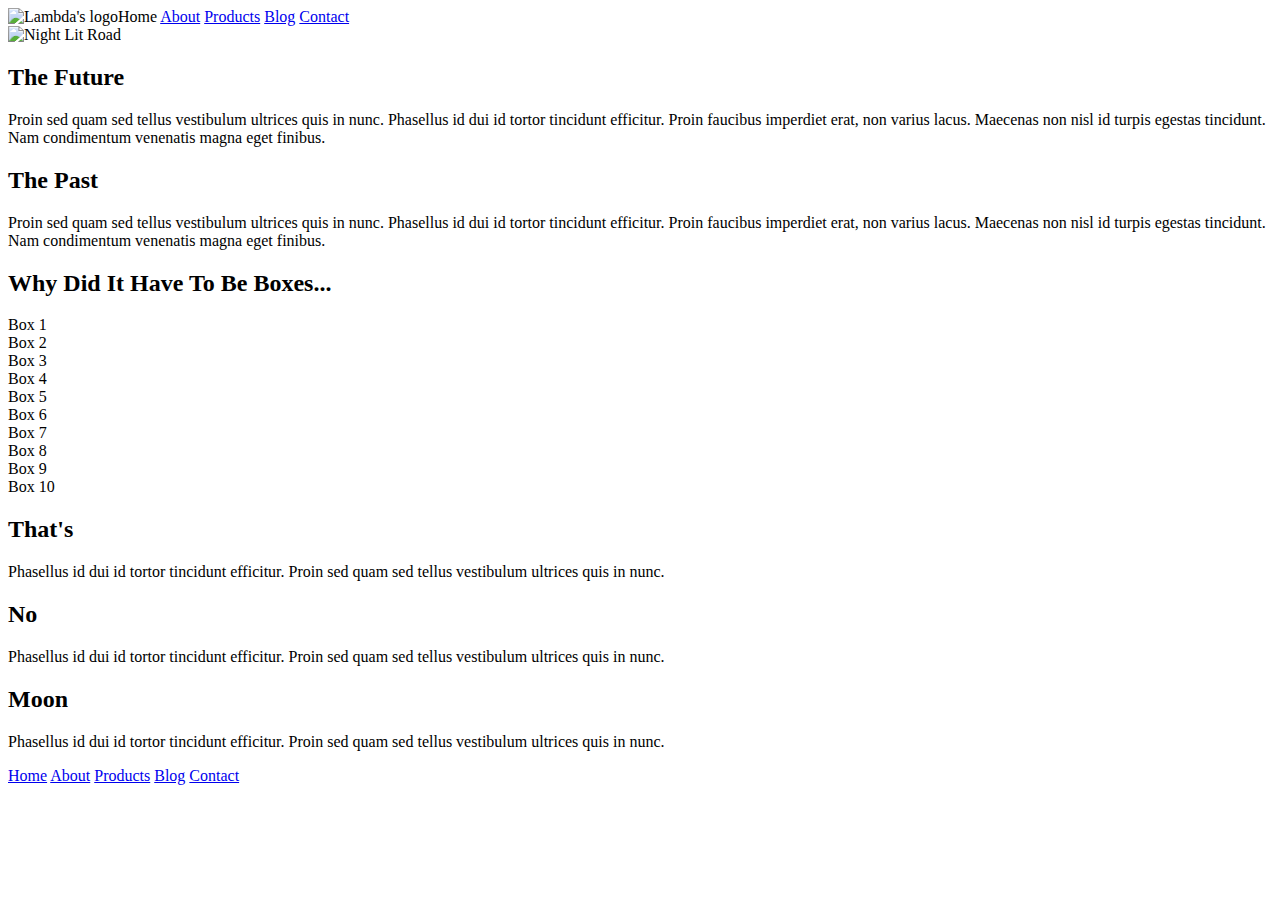
==== index.html @ 375bcbc3 "start of navigation bar" ====
<!doctype html>

<html lang="en">
<head>
  <meta charset="utf-8">

  <title>Sprint Challenge - Home</title>

  <link href="https://fonts.googleapis.com/css?family=Roboto|Rubik" rel="stylesheet">
  <link rel="stylesheet" href="css/index.css">

</head>

<body>
    <div class="container">

        <header> 
            <nav>

                    <img class="lambda-logo" src="img/lambda-black.png" alt="Lambda's logo"

                <a href="#">Home</a>
                <a href="#">About</a>
                <a href="#">Products</a>
                <a href="#">Blog</a>
                <a href="#">Contact</a>

                
               
            </nav>

            <img class="intro-img" src="img/jumbo.jpg" alt="Night Lit Road">

        </header>
   
        <section class="top-content">
            <div class="text-container">
                <h2>The Future</h2>
                <p>Proin sed quam sed tellus vestibulum ultrices quis in nunc. Phasellus id dui id tortor tincidunt efficitur. Proin faucibus imperdiet erat, non varius lacus. Maecenas non nisl id turpis egestas tincidunt. Nam condimentum venenatis magna eget finibus.</p>
            </div>
            <div class="text-container">
                <h2>The Past</h2>
                <p>Proin sed quam sed tellus vestibulum ultrices quis in nunc. Phasellus id dui id tortor tincidunt efficitur. Proin faucibus imperdiet erat, non varius lacus. Maecenas non nisl id turpis egestas tincidunt. Nam condimentum venenatis magna eget finibus.</p>
            </div>
        </section>
        
        <section class="middle-content">
        
            <h2>Why Did It Have To Be Boxes...</h2>
            
            <div class="boxes">
                <div class="box">Box 1</div>
                <div class="box">Box 2</div>
                <div class="box">Box 3</div>
                <div class="box">Box 4</div>
                <div class="box">Box 5</div>
                <div class="box">Box 6</div>
                <div class="box">Box 7</div>
                <div class="box">Box 8</div>
                <div class="box">Box 9</div>
                <div class="box">Box 10</div>
            </div>
        
        </section>

        <section class="bottom-content">

            <div class="text-container">
                <h2>That's</h2>
                <p>Phasellus id dui id tortor tincidunt efficitur. Proin sed quam sed tellus vestibulum ultrices quis in nunc.</p>
            </div>
            <div class="text-container">
                <h2>No</h2>
                <p>Phasellus id dui id tortor tincidunt efficitur. Proin sed quam sed tellus vestibulum ultrices quis in nunc.</p>
            </div>
            <div class="text-container">
                <h2>Moon</h2>
                <p>Phasellus id dui id tortor tincidunt efficitur. Proin sed quam sed tellus vestibulum ultrices quis in nunc.</p>
            </div>

        </section>
        
        <footer>
            <nav>
                <a href="#">Home</a>
                <a href="#">About</a>
                <a href="#">Products</a>
                <a href="#">Blog</a>
                <a href="#">Contact</a>
            </nav>
        </footer>
    </div><!-- container -->        
</body>
</html>
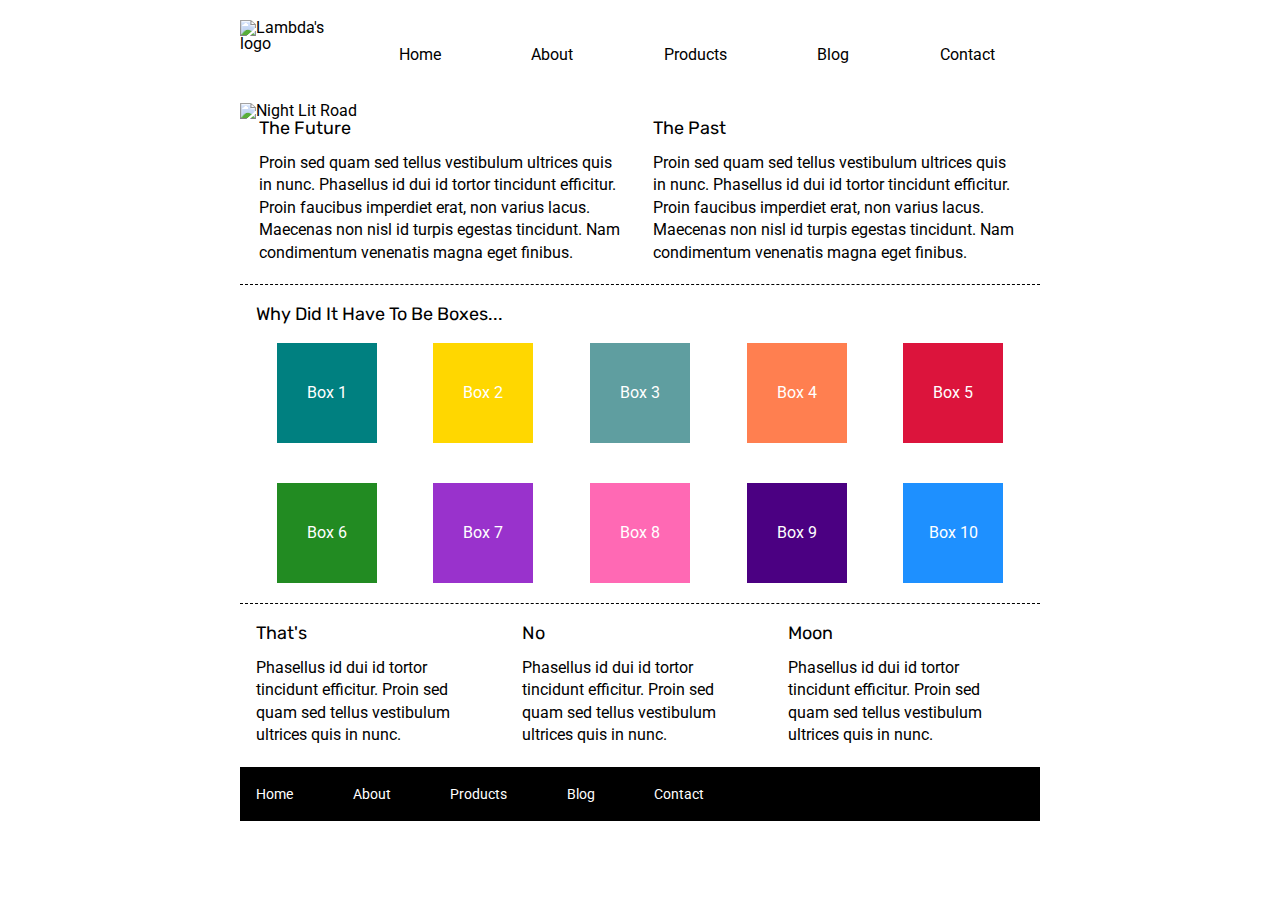
==== commit 512d9fdb: "block colors added" ====
--- a/index.html
+++ b/index.html
@@ -14,24 +14,20 @@
 <body>
     <div class="container">
 
-        <header> 
-            <nav>
-
-                    <img class="lambda-logo" src="img/lambda-black.png" alt="Lambda's logo"
-
+        <header class="navigationBar"> 
+                <img class="lambda-logo" src="img/lambda-black.png" alt="Lambda's logo">
+            <nav class="navLinks">
                 <a href="#">Home</a>
-                <a href="#">About</a>
+                <a href="about.html">About</a>
                 <a href="#">Products</a>
                 <a href="#">Blog</a>
                 <a href="#">Contact</a>
-
-                
-               
             </nav>
+        </header>
 
             <img class="intro-img" src="img/jumbo.jpg" alt="Night Lit Road">
 
-        </header>
+       
    
         <section class="top-content">
             <div class="text-container">
@@ -49,16 +45,16 @@
             <h2>Why Did It Have To Be Boxes...</h2>
             
             <div class="boxes">
-                <div class="box">Box 1</div>
-                <div class="box">Box 2</div>
-                <div class="box">Box 3</div>
-                <div class="box">Box 4</div>
-                <div class="box">Box 5</div>
-                <div class="box">Box 6</div>
-                <div class="box">Box 7</div>
-                <div class="box">Box 8</div>
-                <div class="box">Box 9</div>
-                <div class="box">Box 10</div>
+                <div class="box box1">Box 1</div>
+                <div class="box box2">Box 2</div>
+                <div class="box box3">Box 3</div>
+                <div class="box box4">Box 4</div>
+                <div class="box box5">Box 5</div>
+                <div class="box box6">Box 6</div>
+                <div class="box box7">Box 7</div>
+                <div class="box box8">Box 8</div>
+                <div class="box box9">Box 9</div>
+                <div class="box box10">Box 10</div>
             </div>
         
         </section>
--- a/css/index.css
+++ b/css/index.css
@@ -0,0 +1,210 @@
+/* http://meyerweb.com/eric/tools/css/reset/ 
+   v2.0 | 20110126
+   License: none (public domain)
+*/
+
+html, body, div, span, applet, object, iframe,
+h1, h2, h3, h4, h5, h6, p, blockquote, pre,
+a, abbr, acronym, address, big, cite, code,
+del, dfn, em, img, ins, kbd, q, s, samp,
+small, strike, strong, sub, sup, tt, var,
+b, u, i, center,
+dl, dt, dd, ol, ul, li,
+fieldset, form, label, legend,
+table, caption, tbody, tfoot, thead, tr, th, td,
+article, aside, canvas, details, embed, 
+figure, figcaption, footer, header, hgroup, 
+menu, nav, output, ruby, section, summary,
+time, mark, audio, video {
+	margin: 0;
+	padding: 0;
+	border: 0;
+	font-size: 100%;
+	font: inherit;
+	vertical-align: baseline;
+}
+/* HTML5 display-role reset for older browsers */
+article, aside, details, figcaption, figure, 
+footer, header, hgroup, menu, nav, section {
+	display: block;
+}
+body {
+	line-height: 1;
+}
+ol, ul {
+	list-style: none;
+}
+blockquote, q {
+	quotes: none;
+}
+blockquote:before, blockquote:after,
+q:before, q:after {
+	content: '';
+	content: none;
+}
+table {
+	border-collapse: collapse;
+	border-spacing: 0;
+}
+
+* {
+    box-sizing: border-box;
+}
+
+html, body {
+    height: 100%;
+    font-family: 'Roboto', sans-serif;
+}
+
+h1, h2, h3, h4, h5 {
+    font-size: 18px;
+    margin-bottom: 15px;
+    font-family: 'Rubik', sans-serif;
+}
+
+p {
+    line-height: 1.4;
+}
+
+.container {
+    width: 800px;
+    margin: 0 auto;
+}
+
+.navigationBar{
+    width:100%;
+    padding-top:20px;
+    padding-bottom:20px;
+    margin-bottom:20px;
+    display:flex;
+}
+
+.navLinks {
+    width:90%;
+    padding-top:27px;
+    /* margin-top:30px; */
+   
+
+	display:flex;
+	justify-content:space-around;
+}
+
+a{
+    text-decoration:none;
+    color:black;
+    display:flex;
+    justify-content:space-around; 
+}
+
+.top-content {
+    display: flex;
+    flex-wrap: wrap;
+    justify-content: space-evenly;
+    margin-bottom: 20px;
+    border-bottom: 1px dashed black;
+}
+
+.top-content .text-container {
+    width: 48%;
+    padding: 0 1%;
+    padding-bottom: 20px;  
+}
+
+.middle-content {
+    margin-bottom: 20px;
+    border-bottom: 1px dashed black;
+}
+
+.middle-content h2 {
+    padding: 0 2%;
+    margin-bottom: 0;
+}
+
+.middle-content .boxes {
+    display: flex;
+    flex-wrap: wrap;
+    justify-content: space-evenly;
+}
+
+.middle-content .boxes .box {
+    width: 12.5%;
+    height: 100px;
+    /* background: black; */
+    margin: 20px 2.5%;
+    color: white;
+    display: flex;
+    align-items: center;
+    justify-content: center;
+}
+
+.box1{
+    background-color:teal;
+}
+
+.box2{
+    background-color:gold;
+}
+
+.box3{
+    background-color:cadetblue;
+}
+
+.box4{
+    background-color:coral;
+}
+
+.box5{
+    background-color:crimson;
+}
+
+.box6{
+    background-color:forestgreen;
+}
+
+.box7{
+    background-color:darkorchid;
+}
+
+.box8{
+    background-color:hotpink;
+}
+
+.box9{
+    background-color:indigo;
+}
+
+.box10{
+    background-color:dodgerblue;
+}
+.bottom-content {
+    display: flex;
+    margin: 0 2% 20px;
+    justify-content: space-around;
+}
+
+.bottom-content .text-container {
+    padding-right: 4%;
+}
+
+.bottom-content .text-container:last-child {
+    padding-right: 0;
+}
+
+footer {
+    width: 100%;
+    background: black;
+}
+
+footer nav {
+    width: 60%;
+    display: flex;
+    justify-content: space-between;
+    align-items: center;
+    padding: 20px 2%;
+    font-size: 14px;
+}
+
+footer nav a {
+    color: white;
+    text-decoration: none;
+}